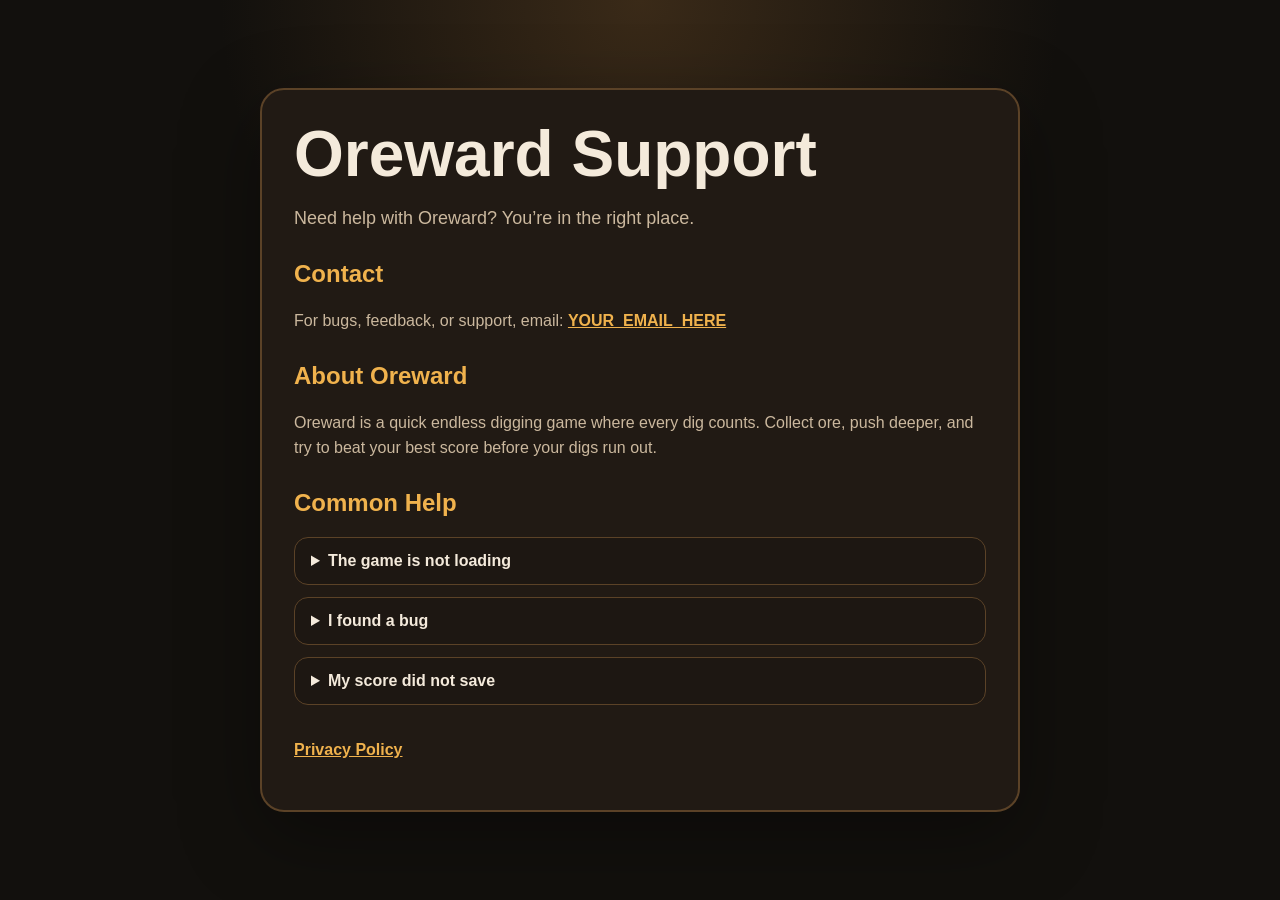
==== index.html @ 7c85a4d2 "Add files via upload" ====
<!doctype html>
<html lang="en">
<head>
  <meta charset="utf-8">
  <meta name="viewport" content="width=device-width, initial-scale=1">
  <title>Oreward Support</title>
  <link rel="stylesheet" href="style.css">
</head>
<body>
  <main class="card">
    <h1>Oreward Support</h1>
    <p class="tagline">Need help with Oreward? You’re in the right place.</p>

    <section>
      <h2>Contact</h2>
      <p>
        For bugs, feedback, or support, email:
        <a href="mailto:YOUR_EMAIL_HERE">YOUR_EMAIL_HERE</a>
      </p>
    </section>

    <section>
      <h2>About Oreward</h2>
      <p>
        Oreward is a quick endless digging game where every dig counts. Collect ore,
        push deeper, and try to beat your best score before your digs run out.
      </p>
    </section>

    <section>
      <h2>Common Help</h2>
      <details>
        <summary>The game is not loading</summary>
        <p>Close and reopen the app. If it still does not work, restart your device and try again.</p>
      </details>
      <details>
        <summary>I found a bug</summary>
        <p>Email support with your device model, iOS version, and what happened.</p>
      </details>
      <details>
        <summary>My score did not save</summary>
        <p>Make sure you are using the latest version of the app. Then contact support if it keeps happening.</p>
      </details>
    </section>

    <p class="links">
      <a href="privacy.html">Privacy Policy</a>
    </p>
  </main>
</body>
</html>
---- style.css ----
:root {
  color-scheme: dark;
  --bg: #12100d;
  --card: #211a14;
  --text: #f4eadb;
  --muted: #cbb89e;
  --accent: #f0b24d;
  --border: #5b4227;
}

* {
  box-sizing: border-box;
}

body {
  margin: 0;
  min-height: 100vh;
  font-family: -apple-system, BlinkMacSystemFont, "Segoe UI", sans-serif;
  background:
    radial-gradient(circle at top, #3a2a18 0, transparent 38%),
    var(--bg);
  color: var(--text);
  display: grid;
  place-items: center;
  padding: 24px;
}

.card {
  width: min(760px, 100%);
  background: var(--card);
  border: 2px solid var(--border);
  border-radius: 24px;
  padding: 32px;
  box-shadow: 0 24px 80px rgba(0, 0, 0, 0.35);
}

h1 {
  margin: 0 0 8px;
  font-size: clamp(36px, 8vw, 64px);
  line-height: 1;
}

h2 {
  margin-top: 28px;
  color: var(--accent);
}

p {
  color: var(--muted);
  line-height: 1.6;
}

a {
  color: var(--accent);
  font-weight: 700;
}

.tagline {
  font-size: 18px;
}

details {
  margin: 12px 0;
  padding: 14px 16px;
  border: 1px solid var(--border);
  border-radius: 14px;
  background: rgba(0, 0, 0, 0.12);
}

summary {
  cursor: pointer;
  font-weight: 700;
}

.links {
  margin-top: 32px;
}
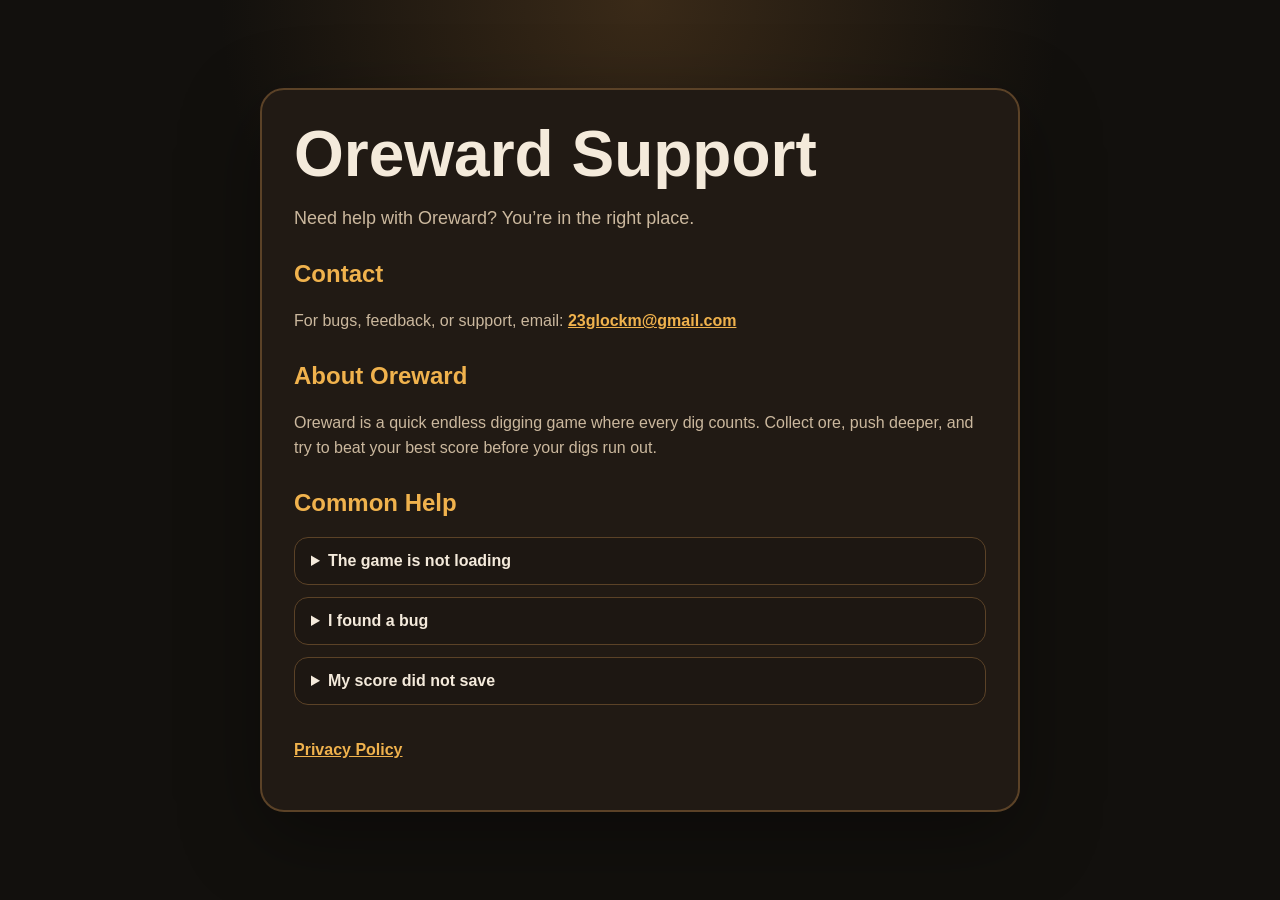
==== commit e16afd63: "Update contact email in index.html" ====
--- a/index.html
+++ b/index.html
@@ -15,7 +15,7 @@
       <h2>Contact</h2>
       <p>
         For bugs, feedback, or support, email:
-        <a href="mailto:YOUR_EMAIL_HERE">YOUR_EMAIL_HERE</a>
+        <a href="mailto:23glockm@gmail.com">23glockm@gmail.com</a>
       </p>
     </section>
 
